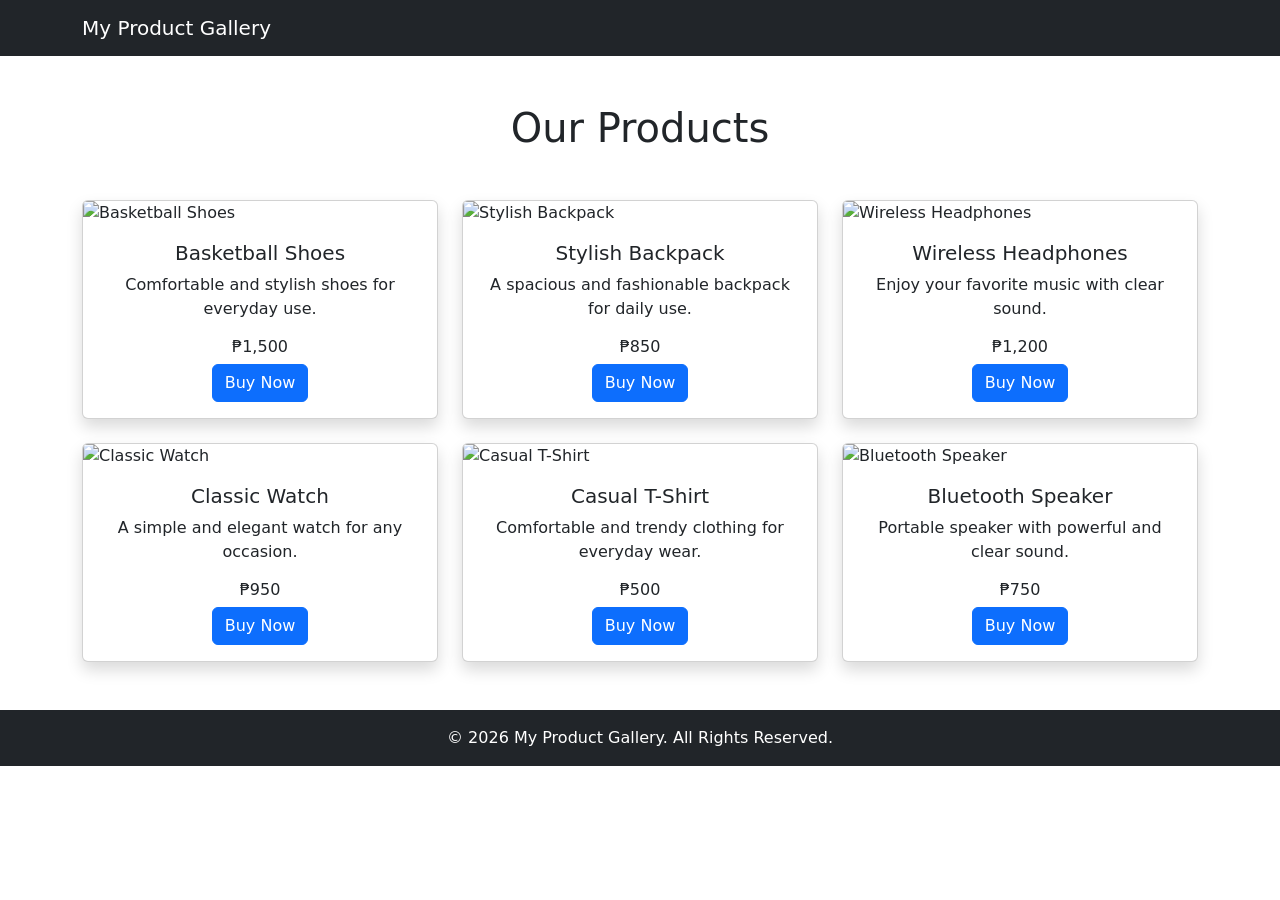
==== gallery.html @ aef57dfb "our product" ====
<!DOCTYPE html>
<html lang="en">
<head>
    <meta charset="UTF-8">
    <meta name="viewport" content="width=device-width, initial-scale=1.0">

    <title>My Product Gallery</title>

    
    <link href="https://cdn.jsdelivr.net/npm/bootstrap@5.3.3/dist/css/bootstrap.min.css"
          rel="stylesheet">
</head>

<body>

    
    <nav class="navbar navbar-expand-lg navbar-dark bg-dark">
        <div class="container">
            <a class="navbar-brand" href="#">My Product Gallery</a>
        </div>
    </nav>

    
    <div class="container my-5">

        <h1 class="text-center mb-5">Our Products</h1>

        <div class="row g-4">

            
            <div class="col-md-4">
                <div class="card h-100 shadow">
                    <img src="https://images.puma.com/image/upload/f_auto,q_auto,b_rgb:fafafa,w_2000,h_2000/global/311308/01/sv01/fnd/PNA/fmt/png/PUMA-x-LAMELO-BALL-MB.04-Phoenix-Men's-Basketball-Shoes.jpg"
                         class="card-img-top"
                         alt="Basketball Shoes">

                    <div class="card-body text-center">
                        <h5 class="card-title">Basketball Shoes</h5>
                        <p class="card-text">
                            Comfortable and stylish shoes for everyday use.
                        </p>
                        <h6>₱1,500</h6>
                        <button class="btn btn-primary">Buy Now</button>
                    </div>
                </div>
            </div>

            
            <div class="col-md-4">
                <div class="card h-100 shadow">
                    <img src="https://m.media-amazon.com/images/I/51YFqSd0upL.jpg"
                         class="card-img-top"
                         alt="Stylish Backpack">

                    <div class="card-body text-center">
                        <h5 class="card-title">Stylish Backpack</h5>
                        <p class="card-text">
                            A spacious and fashionable backpack for daily use.
                        </p>
                        <h6>₱850</h6>
                        <button class="btn btn-primary">Buy Now</button>
                    </div>
                </div>
            </div>

            
            <div class="col-md-4">
                <div class="card h-100 shadow">
                    <img src="https://m.media-amazon.com/images/I/61RomAW4KuL.jpg"
                         class="card-img-top"
                         alt="Wireless Headphones">

                    <div class="card-body text-center">
                        <h5 class="card-title">Wireless Headphones</h5>
                        <p class="card-text">
                            Enjoy your favorite music with clear sound.
                        </p>
                        <h6>₱1,200</h6>
                        <button class="btn btn-primary">Buy Now</button>
                    </div>
                </div>
            </div>

            
            <div class="col-md-4">
                <div class="card h-100 shadow">
                    <img src="https://cdsassets.apple.com/live/7WUAS350/images/tech-specs/apple-watch-series-11-hero.png"
                         class="card-img-top"
                         alt="Classic Watch">

                    <div class="card-body text-center">
                        <h5 class="card-title">Classic Watch</h5>
                        <p class="card-text">
                            A simple and elegant watch for any occasion.
                        </p>
                        <h6>₱950</h6>
                        <button class="btn btn-primary">Buy Now</button>
                    </div>
                </div>
            </div>

            
            <div class="col-md-4">
                <div class="card h-100 shadow">
                    <img src="https://i.pinimg.com/originals/e3/e2/d4/e3e2d447e447896df6828dba4ad520a9.png"
                         class="card-img-top"
                         alt="Casual T-Shirt">

                    <div class="card-body text-center">
                        <h5 class="card-title">Casual T-Shirt</h5>
                        <p class="card-text">
                            Comfortable and trendy clothing for everyday wear.
                        </p>
                        <h6>₱500</h6>
                        <button class="btn btn-primary">Buy Now</button>
                    </div>
                </div>
            </div>

            
            <div class="col-md-4">
                <div class="card h-100 shadow">
                    <img src="https://m.media-amazon.com/images/I/71gO6NMh1UL._AC_.jpg"
                         class="card-img-top"
                         alt="Bluetooth Speaker">

                    <div class="card-body text-center">
                        <h5 class="card-title">Bluetooth Speaker</h5>
                        <p class="card-text">
                            Portable speaker with powerful and clear sound.
                        </p>
                        <h6>₱750</h6>
                        <button class="btn btn-primary">Buy Now</button>
                    </div>
                </div>
            </div>

        </div>
    </div>

   
    <footer class="bg-dark text-white text-center p-3">
        <p class="mb-0">© 2026 My Product Gallery. All Rights Reserved.</p>
    </footer>

   
    <script src="https://cdn.jsdelivr.net/npm/bootstrap@5.3.3/dist/js/bootstrap.bundle.min.js"></script>

</body>
</html>
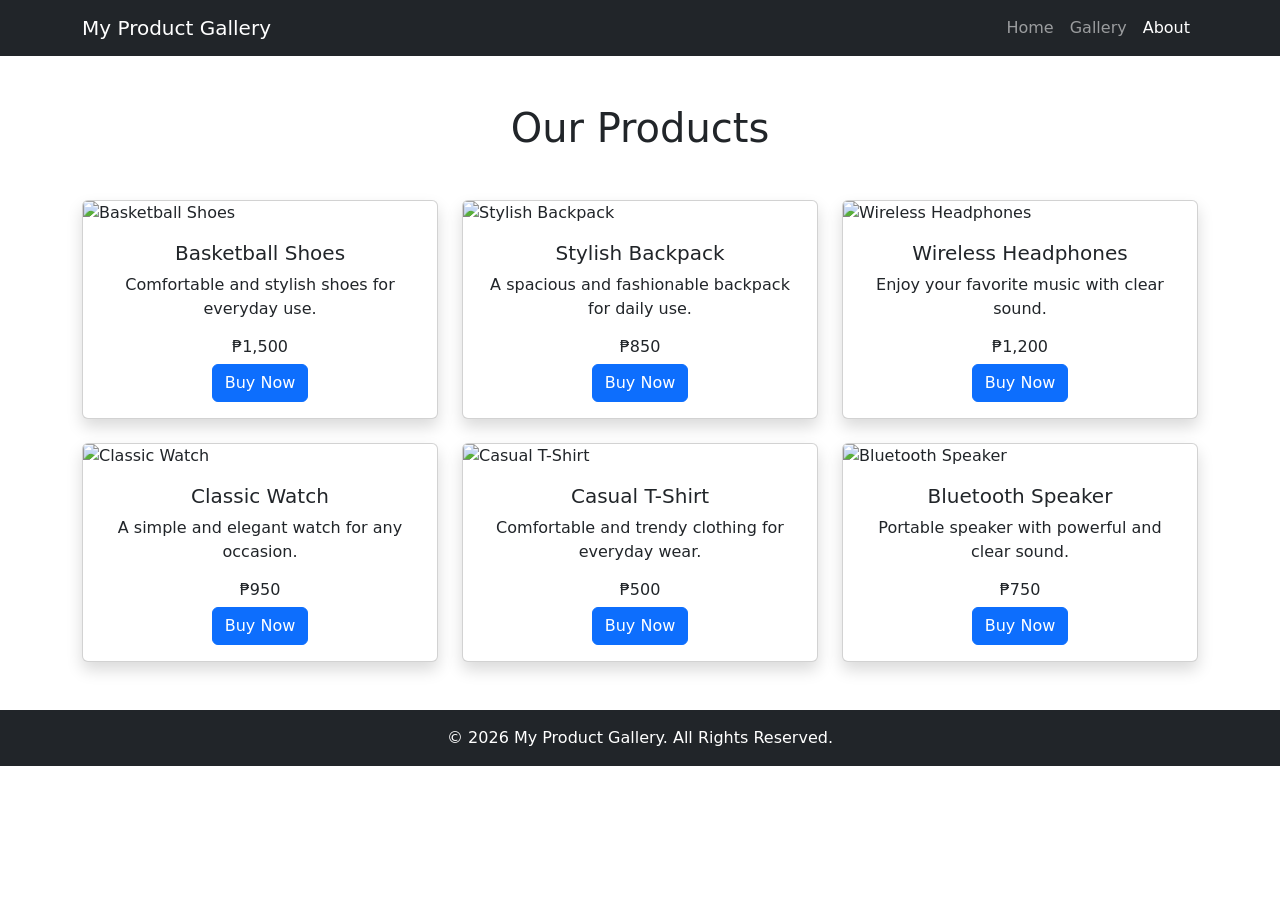
==== commit 39309931: "Update index and gallery navigation to make all pages accessible" ====
--- a/gallery.html
+++ b/gallery.html
@@ -6,17 +6,44 @@
 
     <title>My Product Gallery</title>
 
-    
     <link href="https://cdn.jsdelivr.net/npm/bootstrap@5.3.3/dist/css/bootstrap.min.css"
           rel="stylesheet">
 </head>
 
 <body>
 
-    
+  
     <nav class="navbar navbar-expand-lg navbar-dark bg-dark">
         <div class="container">
-            <a class="navbar-brand" href="#">My Product Gallery</a>
+
+            <a class="navbar-brand" href="index.html">My Product Gallery</a>
+
+            <button class="navbar-toggler" type="button"
+                data-bs-toggle="collapse"
+                data-bs-target="#navbarNav">
+
+                <span class="navbar-toggler-icon"></span>
+            </button>
+
+            <div class="collapse navbar-collapse" id="navbarNav">
+
+                <ul class="navbar-nav ms-auto">
+
+            <li class="nav-item">
+           <a class="nav-link" href="index.html">Home</a>
+           </li>
+
+         <li class="nav-item">
+        <a class="nav-link" href="gallery.html">Gallery</a>
+        </li>
+
+         <li class="nav-item">
+        <a class="nav-link active" href="about.html">About</a>
+        </li>
+
+               </ul>
+
+            </div>
         </div>
     </nav>
 
